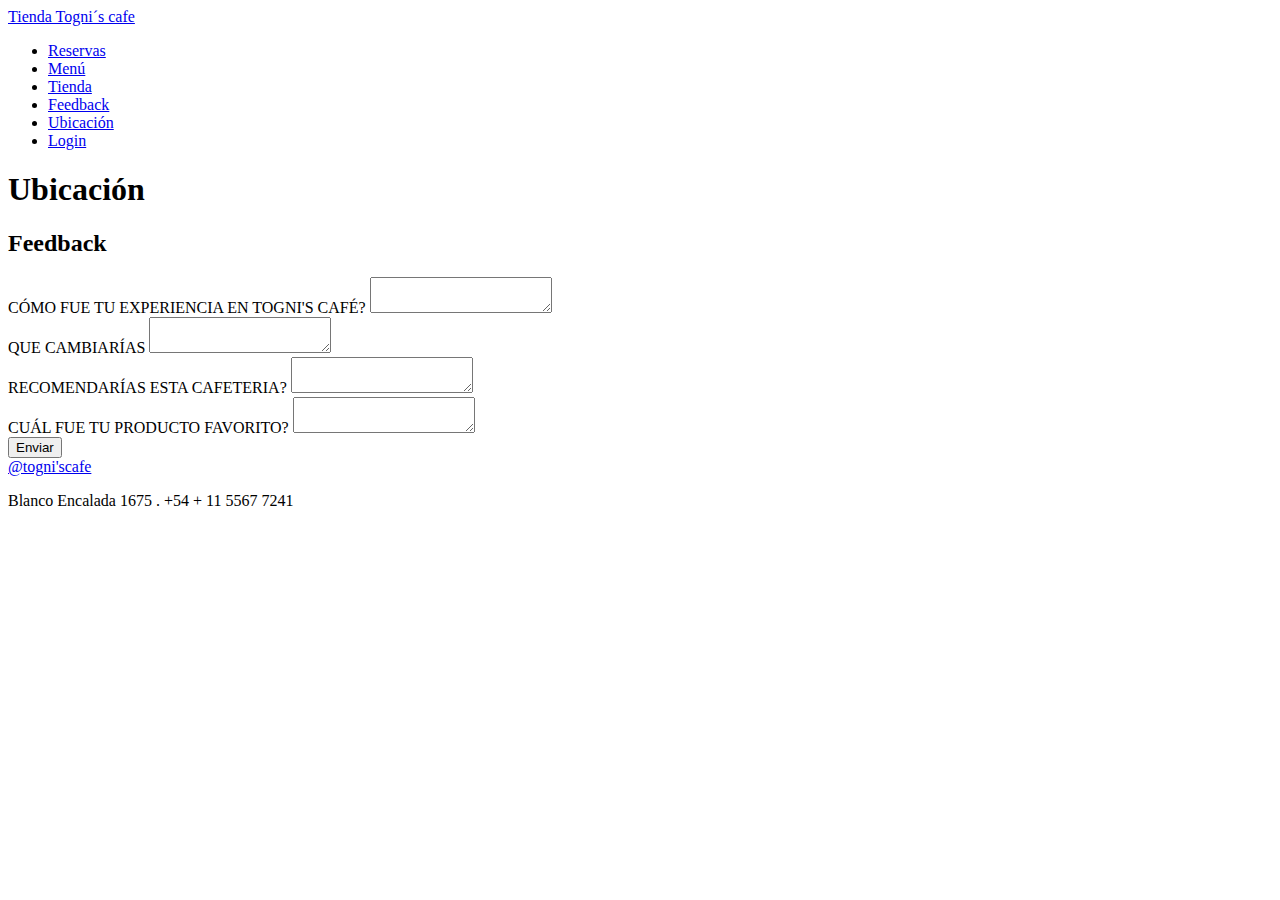
==== feedback.html @ 602c8f7c "Add files via upload" ====
<!doctype html>
<html lang="en">
<head>
    <meta charset="UTF-8">
    <meta name="viewport"
          content="width=device-width, user-scalable=no, initial-scale=1.0, maximum-scale=1.0, minimum-scale=1.0">
    <meta http-equiv="X-UA-Compatible" content="ie=edge">
    <title>Feedback || Togni's Café</title>

    <link rel="preconnect" href="https://fonts.googleapis.com">
    <link rel="preconnect" href="https://fonts.gstatic.com" crossorigin>
    <link href="https://fonts.googleapis.com/css2?family=Montserrat:ital,wght@0,100..900;1,100..900&display=swap" rel="stylesheet">

    <link rel="stylesheet" href="https://cdnjs.cloudflare.com/ajax/libs/font-awesome/6.6.0/css/all.min.css" integrity="sha512-Kc323vGBEqzTmouAECnVceyQqyqdsSiqLQISBL29aUW4U/M7pSPA/gEUZQqv1cwx4OnYxTxve5UMg5GT6L4JJg==" crossorigin="anonymous" referrerpolicy="no-referrer" />

    <link rel="stylesheet" href="css/estilos.css">
</head>
<body>
<header id="header">
    <div class="logo">
        <a href="index.html">Tienda Togni´s cafe</a>
        <a href="#" id="menu-toggle" onclick='toggle_menu(); return false;'></a>
    </div>

    <nav id="nav-menu">
        <ul class="lisNavBar">
            <li><a href="https://togniscafe.meitre.com/" target="_blank">Reservas</a></li>
            <li><a href="menu.html">Menú</a></li>
            <li><a href="tienda.html">Tienda</a></li>
            <li><a href="feedback.html">Feedback</a></li>
            <li><a href="ubicacion.html">Ubicación</a></li>
            <li><a href="#">Login</a></li>
        </ul>
    </nav>
</header>
<main>
    <div class="titluo-principal">
        <h1>Ubicación</h1>
    </div>
    <section id="feedback">
        <h2>Feedback</h2>
        <div class="feedback">
            <form action="#" method="POST">
                <div>
                    <label for="experiencia"> CÓMO FUE TU EXPERIENCIA EN TOGNI'S CAFÉ?</label>
                    <textarea id="experiencia"></textarea>
                </div>
                <div>
                    <label for="cambiar"> QUE CAMBIARÍAS</label>
                    <textarea id="cambiar"></textarea>
                </div>
                <div>
                    <label for="recomendar"> RECOMENDARÍAS ESTA CAFETERIA?</label>
                    <textarea id="recomendar"></textarea>
                </div>
                <div>
                    <label for="producto">CUÁL FUE TU PRODUCTO FAVORITO?</label>
                    <textarea id="producto"></textarea>
                </div>

                <input type="submit" value="Enviar">
            </form>
        </div>
    </section>

</main>
<footer class="footer">
    <a href="#"><i class="fa-brands fa-instagram"></i> @togni'scafe</a>
    <p>Blanco Encalada 1675 . +54 + 11 5567 7241</p>
</footer>
<script src="js/menu.js"></script>
</body>
</html>
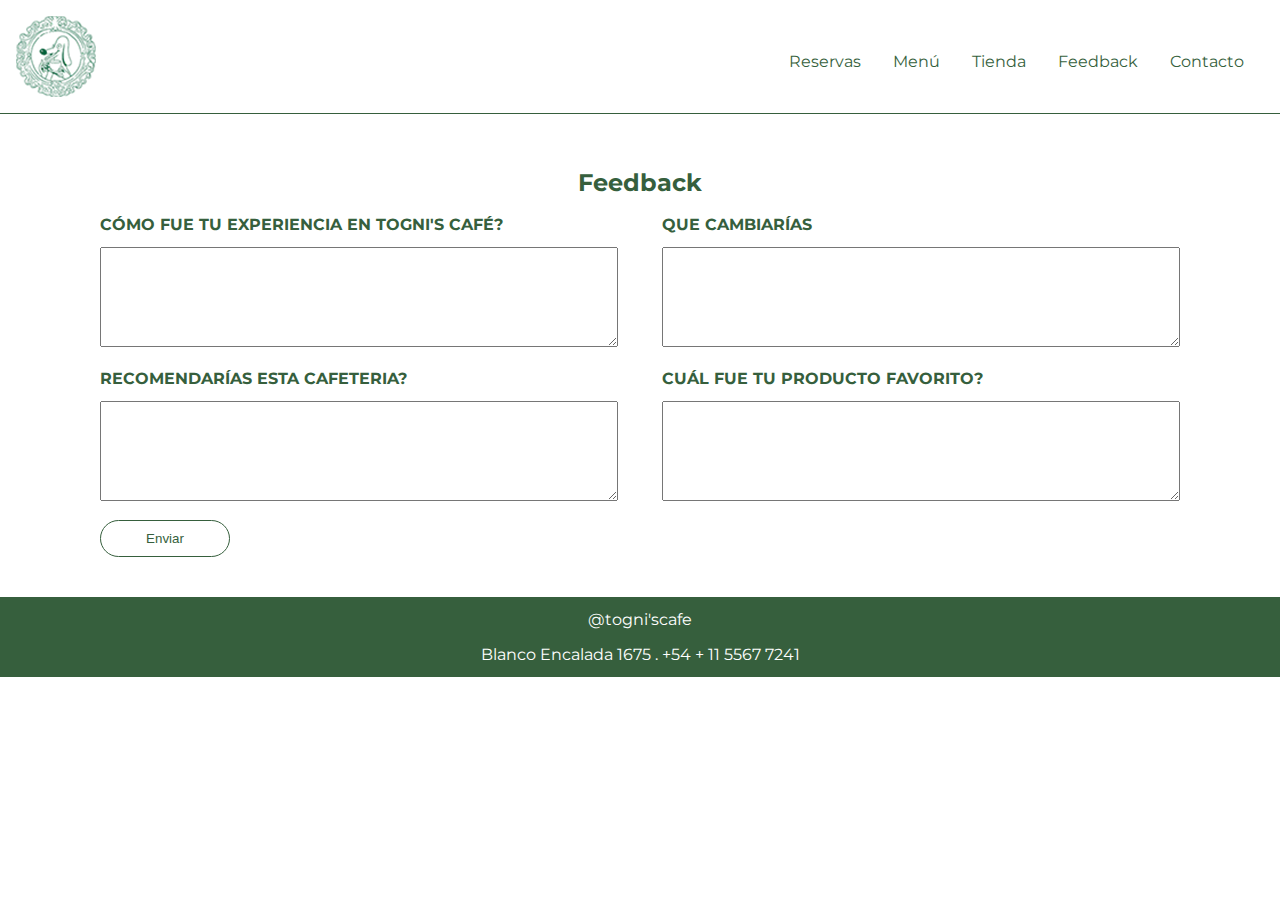
==== commit 8f7ee8ce: "Add files via upload" ====
--- a/feedback.html
+++ b/feedback.html
@@ -1,5 +1,5 @@
 <!doctype html>
-<html lang="en">
+<html lang="es">
 <head>
     <meta charset="UTF-8">
     <meta name="viewport"
@@ -28,8 +28,7 @@
             <li><a href="menu.html">Menú</a></li>
             <li><a href="tienda.html">Tienda</a></li>
             <li><a href="feedback.html">Feedback</a></li>
-            <li><a href="ubicacion.html">Ubicación</a></li>
-            <li><a href="#">Login</a></li>
+            <li><a href="contacto.html">Contacto</a></li>
         </ul>
     </nav>
 </header>
--- a/css/estilos.css
+++ b/css/estilos.css
@@ -0,0 +1,411 @@
+* {
+    margin: 0;
+    padding: 0;
+    box-sizing: border-box;
+}
+
+h1, h2, h3 {
+    font-family: "Montserrat", sans-serif !important;
+    font-optical-sizing: auto;
+    font-weight: 700;
+    font-style: normal;
+    color: #365F3D;
+}
+
+
+p, a, label {
+    font-family: "Montserrat", sans-serif !important;
+    font-optical-sizing: auto;
+    font-weight: 400;
+    font-style: normal;
+    color: #365F3D;
+    line-height: 25px;
+}
+
+header {
+}
+
+header > div {
+    background: #FFFFFF;
+    color: white;
+    padding: 1em;
+    font-size: 1em;
+    display: flex;
+    justify-content: space-between;
+    position: fixed;
+    z-index: 1000000;
+    top: 0;
+    left: 0;
+    right: 0;
+    border-bottom: 1px solid #365F3D;
+}
+
+header > div a {
+    background: url("../imagenes/logo.png") no-repeat;
+    font-size: 0;
+    margin: 0;
+    /*flex: 1;*/
+    text-align: center;
+    width: 80px;
+    height: 81px;
+
+}
+
+nav {
+    position: fixed;
+    background: #FFFFFF;
+    top: 0;
+    bottom: 0;
+    left: -100vw;
+    width : 80%;
+    transition: 0.7s;
+    z-index: 2;
+}
+
+
+nav ul {
+    list-style: none;
+    padding: 0;
+    width: 80%;
+    margin: 7em auto;
+}
+
+nav ul li a {
+    display: block;
+    padding: .75em 1em;
+    border-bottom: 1px solid #365F3D;
+    color: #365F3D;
+    /*background: white;*/
+    font-size: 16px;
+}
+
+nav ul li a:link {
+    text-decoration: none;
+}
+
+nav ul li:last-child a {
+    border: none;
+}
+
+#menu-toggle {
+    display: block;
+    width: 20px;
+    height: 20px;
+    background: url(../imagenes/abrir-menu.png) no-repeat;
+    background-size: contain;
+    margin-top: 2px;
+    margin-right: .5em;
+}
+
+.menu_abierto nav {
+    left: 0;
+}
+
+.menu_abierto #menu-toggle {
+    background-image: url(../imagenes/cerrar-menu.png);
+    width: 20px;
+    height: 20px;
+    background-size: contain;
+    margin-top: 2px;
+    margin-right: .5em;
+}
+
+main {
+    margin-top: 80px;
+    padding-top: 15px;
+}
+
+.titluo-principal {
+    visibility: hidden;
+}
+
+#home h2 {
+    text-align: center;
+    color: #365F3D;
+    margin-bottom: 15px;
+}
+
+.texto-home {
+    width: 90%;
+    margin: auto;
+}
+
+.home {
+    margin-top: 20px;
+}
+
+.home > div {
+    width: 90%;
+    margin: 0 auto 40px auto;
+}
+
+.home > div img {
+    width: 100%;
+    border-radius: 20px;
+    margin-bottom: 10px;
+}
+
+#menu h2 {
+    text-align: center;
+    margin-bottom: 20px;
+}
+
+.menu {
+    padding: 10px;
+    margin-bottom: 40px;
+}
+
+.menu > div > ul li {
+    list-style: none;
+    line-height: 25px;
+    font-family: "Montserrat", sans-serif !important;
+    font-optical-sizing: auto;
+    font-weight: 400;
+    font-style: normal;
+    display: flex;
+    justify-content: space-between;
+    border-bottom: #365F3D 1px solid;
+    padding: 10px 0;
+}
+
+.menu div ul li span:nth-child(2) {
+    font-weight: 700;
+    color: #365F3D;
+}
+
+#tienda h2 {
+    text-align: center;
+    margin: 15px ;
+}
+
+.tienda {
+    display: flex;
+    justify-content: space-between;
+    flex-wrap: wrap;
+    width: 90%;
+    margin: auto;
+}
+
+.tienda > div {
+    width: 48%;
+    text-align: center;
+    margin-bottom: 30px;
+}
+
+.tienda > div img {
+    width: 100%;
+    border-radius: 10px;
+}
+
+.tienda > div p {
+    margin: 10px 0;
+}
+
+.tienda > div  a {
+    border-radius: 20px;
+    color: #365F3D;
+    width: 80%;
+    padding: 10px ;
+    border: 1px solid #365F3D;
+    text-decoration: none;
+}
+
+#feedback {
+    margin-bottom: 25px;
+}
+
+#feedback h2 {
+    text-align: center;
+    margin-bottom: 15px;
+
+}
+
+.feedback {
+    width: 90%;
+    margin: 0 auto 40px auto;
+}
+
+.feedback form > div {
+    margin-bottom: 15px;
+}
+
+.feedback form > div label{
+    display: inline-block;
+    width: 100%;
+    margin-bottom: 10px;
+    font-weight: 700;
+}
+
+.feedback form > div textarea {
+    width: 100%;
+    height: 100px;
+}
+
+#feedback form > input[type=submit] {
+    background: #FFFFFF;
+    border: #365F3D 1px solid;
+    padding: 10px;
+    color: #365F3D;
+    cursor: pointer;
+    width: 130px;
+    border-radius: 20px;
+}
+
+.ubicacion-header {
+    display: flex;
+    justify-content: space-between;
+    flex-wrap: wrap;
+    align-items: center;
+    padding: 15px;
+    margin-bottom: 40px;
+}
+.ubicacion-header h2 {
+    font-size: 30px
+}
+
+.ubicacion-header img {
+    width: 30%;
+}
+
+#ubicacion {
+    width: 90%;
+    margin: 0 auto 100px auto;
+}
+
+#ubicacion iframe {
+    width: 100%;
+    border: 0;
+    height: 300px;
+}
+
+
+.footer {
+    background: #365F3D;
+    padding: 10px;
+    text-align: center;
+    color: #FFFFFF;
+    display: inline-block;
+    width: 100%;
+}
+
+.footer p {
+    color: #FFFFFF;
+}
+
+.footer a  {
+    color: #FFFFFF;
+    text-decoration: none;
+    margin-bottom: 10px;
+    display: inline-block;
+}
+
+/* Ajustes para pantallas grandes */
+@media only screen and (min-width: 768px) {
+
+    header {
+        display: flex;
+        align-items: center;
+        justify-content: space-between;
+        border-bottom: 1px solid #365F3D;
+    }
+
+    header div {
+        border-bottom: 0;
+    }
+    header div, nav {
+        position: static;
+    }
+
+
+    header nav ul {
+        margin: 0;
+        width: 100%;
+        display: flex;
+        justify-content: flex-end;
+        padding-right: 20px;
+
+
+    }
+
+    header nav ul li a {
+        border-bottom: none;
+        background: none;
+        color: #365F3D;
+        padding-bottom: 3px;
+    }
+
+    main {
+        margin-top: 0;
+    }
+
+
+    #menu-toggle {
+        display: none;
+    }
+
+
+    .home {
+        display: flex;
+        justify-content: space-between;
+        flex-wrap: wrap;
+    }
+
+    .home > div {
+        width: 48%;
+    }
+
+    .menu {
+        display: flex;
+        justify-content: space-between;
+        flex-wrap: wrap;
+    }
+
+    .menu > div {
+        width: 48%;
+    }
+
+    .tienda > div {
+        width: 32%;
+    }
+
+    .feedback form {
+        display: flex;
+        justify-content: space-between;
+        flex-wrap: wrap;
+        align-items: center;
+    }
+
+    .feedback form > div {
+        width: 48%;
+    }
+
+    .ubicacion-header {
+        width: 700px;
+        margin: 0 auto 40px auto;
+    }
+
+    .ubicacion-header h2 {
+        font-size: 50px
+    }
+}
+
+@media only screen and (min-width: 1200px) {
+    main {
+        width: 1200px;
+        margin: auto;
+    }
+
+    .lisNavBar li a:hover {
+        color: #AFC126;
+    }
+
+    .tienda a:hover {
+        background: #365F3D;
+        color: #FFFFFF;
+    }
+
+    input[type=submit]:hover {
+        background: #365F3D !important;
+        color: #FFFFFF !important;
+    }
+}
